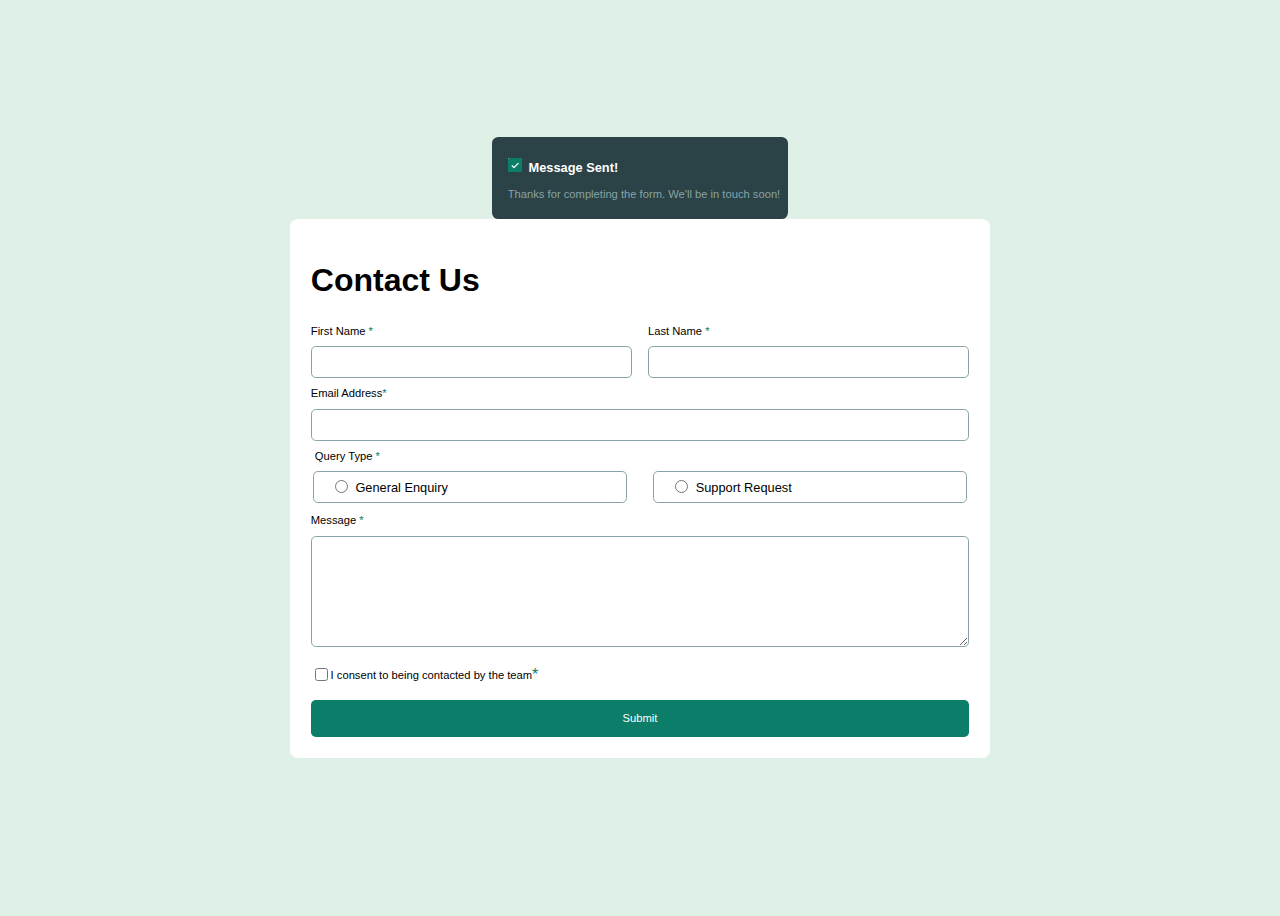
==== index.html @ 757de1ec "Initial Commit" ====
<!DOCTYPE html>
<html lang="en">
  <head>
    <meta charset="UTF-8" />
    <meta name="viewport" content="width=device-width, initial-scale=1.0" />
    <title>Document</title>
    <link rel="stylesheet" href="style.css" />
  </head>
  <body>
    <!-- Submit Message -->
    <div class="msg-sent ">
      <p id="msg-bold">
        <b
          ><span
            ><svg
              xmlns="http://www.w3.org/2000/svg"
              width="18"
              height="18"
              fill="none"
              viewBox="0 0 18 18"
            >
              <path
                fill="#0C7D69"
                d="M16.5 0h-15A1.5 1.5 0 0 0 0 1.5v15A1.5 1.5 0 0 0 1.5 18h15a1.5 1.5 0 0 0 1.5-1.5v-15A1.5 1.5 0 0 0 16.5 0Zm-3.22 7.28-5.25 5.25a.748.748 0 0 1-1.06 0l-2.25-2.25a.75.75 0 1 1 1.06-1.06l1.72 1.72 4.72-4.72a.751.751 0 0 1 1.06 1.06Z"
              /></svg></span
          >Message Sent!</b
        >
      </p>
      <p>Thanks for completing the form. We'll be in touch soon!</p>
    </div>
    <div class="form-container">
      <form action="">
        <h1>Contact Us</h1>

        <main>
          <!-- First Name -->
          <div id="name-cont">
            <div class="name-cont">
              <label for="fname" class="labels"
                >First Name <span class="required">*</span></label
              >
              <input
                type="text"
                name="fname"
                id="fname"
                required
                minlength="3"
              />
              <p class="error-state hide" id="fname-error">This field is required</p>
            </div>

            <!-- Last Name -->
            <div class="name-cont">
              <label for="lname" class="labels"
                >Last Name <span class="required">*</span></label
              >
              <input
                type="text"
                name="lname"
                id="lname"
                required
                minlength="2"
              />
              <p class="error-state hide" id="lname-error">This field is required</p>
            </div>
          </div>
          <!-- Email -->

          <label for="email" class="labels"
            >Email Address<span class="required">*</span></label
          >
          <input type="email" name="email" id="email" required />
          <p class="error-state hide" id="email-error">Please enter a valid email address</p>

          <!-- Query Type -->

          <fieldset id="query">
            <legend class="labels">
              Query Type <span class="required">*</span>
            </legend>
            <div id="radio-btns"><div class="radio-btns">
              <input type="radio" name="query" id="enquiry" required />
              <label for="enquiry" class="radio-labels">General Enquiry</label>
            </div>
            <div class="radio-btns">
              <input type="radio" name="query" id="request" value="" required />
              <label for="request" class="radio-labels">Support Request</label>
            </div>
          </div>
            <p class="error-state hide" id="radio-error">Pls select a query type</p>
          </fieldset>

          <!-- Message -->

          <label for="msg" class="labels"
            >Message <span class="required">*</span>
          </label>
          <textarea name="msg" id="msg" rows="7" required></textarea>
          <p class="error-state hide" id="msg-error">This field is required</p>

          <!-- Consent Checkbox-->
          <div class="checkbox">
            <input type="checkbox" id="consent-msg" required />
            <label for="consent-msg" id="checkbox-label">
              I consent to being contacted by the team
            </label>
            <span class="required">*</span>
          </div>
          <p class="error-state hide" id="consent-error">
            To submit this form please consent to being contacted
          </p>

          <!-- Submit Button -->

          <button type="submit">Submit</button>
        </main>
        
      </form>
    </div>
    <script src="app.js"></script>
  </body>
</html>
---- style.css ----
* {
  box-sizing: border-box;
}

body {
  display: flex;
  flex-direction: column;
  align-items: center;
  font-family: sans-serif;
  justify-content: center;
  background-color: hsl(148, 38%, 91%);
}

.form-container {
  padding: 1.3rem;
  background-color: white;
  border-radius: 0.5rem;
  margin: 1.3rem;
  margin-top: 0;
  max-width: 300px;
  width: 100%;
}

main {
  display: flex;
  justify-content: center;
  flex-direction: column;
  flex-wrap: wrap;
}
.labels {
  display: block;
  font-size: 0.7rem;
  padding-bottom: 0.3rem;
  padding-top: 0.3rem;
  margin-bottom: 0.3rem;
}
.name-cont input {
  width: 100%;
}
.required {
  color: hsl(169, 82%, 27%);
}
input {
  border: 0.5px solid hsl(186, 15%, 59%);
  border-radius: 0.3rem;
  height: 2rem;
  margin-bottom: 4px;
  display: block;
  width: 100%;
}
textarea {
  border: 0.5px solid hsl(186, 15%, 59%);
  border-radius: 0.3rem;
  margin-bottom: 4px;
  width: 100%;
}
input[type="radio"] {
  height: 0.8rem;
  width: 0.8rem;
}
fieldset {
  border: none;
  padding: 0;
}
.radio-btns {
  margin-bottom: 0.4rem;
  height: 2rem;
  border: 0.5px solid hsl(186, 15%, 59%);
  padding: 2px;
  border-radius: 0.3rem;
  font-size: 0.8rem;
  display: flex;
  align-items: center;
  padding-left: 1rem;
}
.radio-labels {
  padding-left: 0.3rem;
  cursor: pointer;
}
input[type="checkbox"] {
  height: 0.8rem;
  width: 0.8rem;
}
.checkbox {
  display: flex;
  align-items: center;
  margin-top: 0.9rem;
  margin-bottom: 0.4rem;
}
#checkbox-label {
  font-size: 0.7rem;
  cursor: pointer;
}
button {
  background-color: hsl(169, 82%, 27%);
  border: none;
  padding: 0.8rem;
  border-radius: 0.3rem;
  margin-top: 0.5rem;
  color: white;
  font-size: 0.7rem;
}

input:hover,
textarea:hover,
button:hover {
  cursor: pointer;
}

.error-state {
  padding: 0;
  margin: 0;
  margin-bottom: 0.7rem;
  font-size: 0.7rem;
  color: hsl(0, 66%, 54%);
}
.msg-sent {
  background-color: hsl(187, 24%, 22%);
  color: hsl(186, 15%, 59%);
  padding: 0.5rem;
  padding-left: 1rem;
  border-radius: 0.4rem;
  font-size: 0.7rem;
  max-width: fit-content;
  width: 50%;
}
#msg-bold {
  font-size: 0.8rem;
  color: white;
}
.hide {
  display: none;
}
svg {
  margin-right: 0.4rem;
  height: 0.9rem;
  width: 0.9rem;
  background-color: white;
  color: white;
  border: none;
}
@media (min-width: 992px) {
  body {
    height: 100vh;
  }
  .form-container {
    max-width: 700px;
    width: 70%;
  }

  #name-cont {
    display: flex;
    gap: 1rem;
  }
  .name-cont {
    width: 100%;
  }

  #radio-btns {
    display: flex;
    justify-content: space-between;
  }
  .radio-btns {
    width: 48%;
  }
  .msg-sent {
    width: 30%;
  }
}

.invalid {
  border: 2px solid red;
}
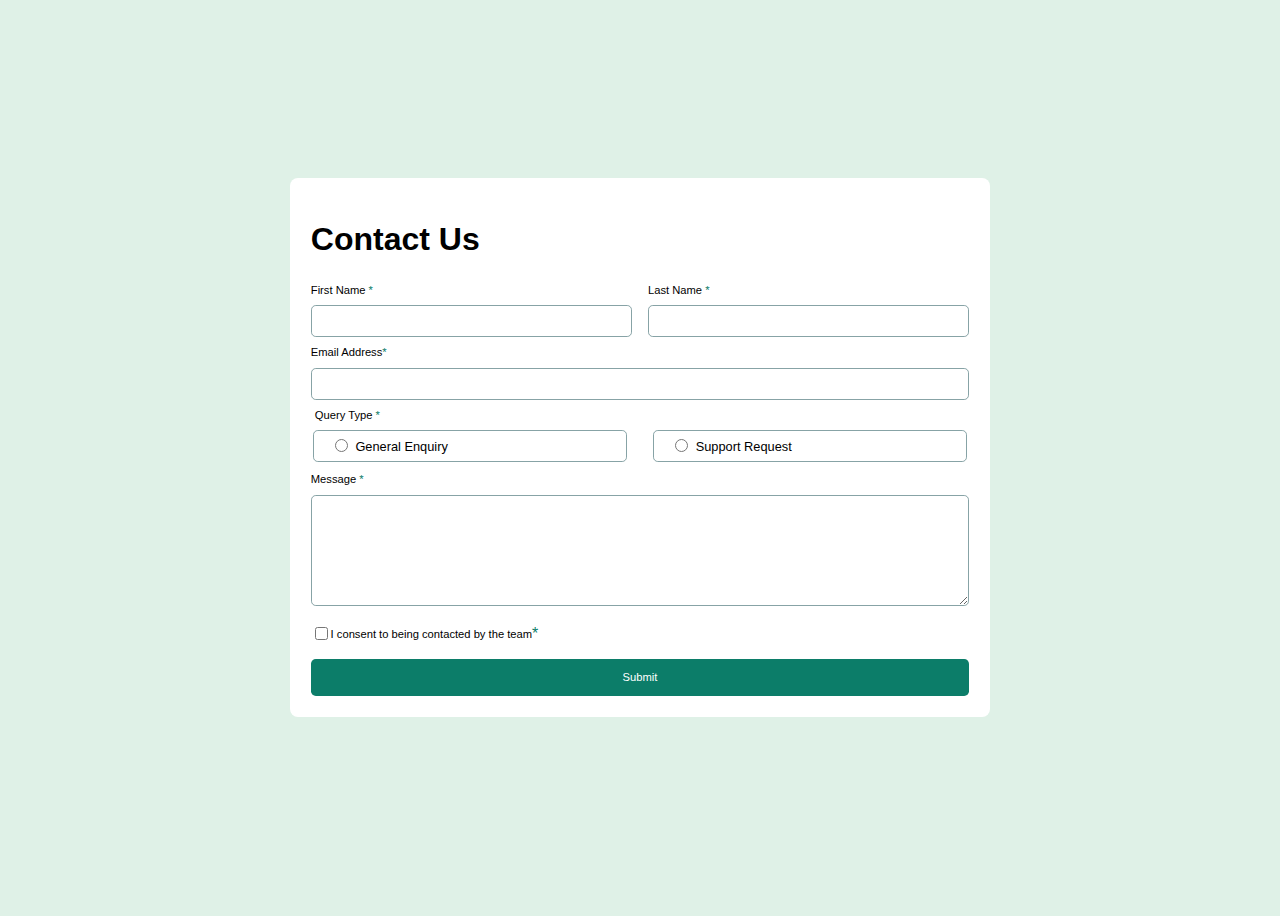
==== commit 6093e356: "new changes" ====
--- a/index.html
+++ b/index.html
@@ -5,10 +5,11 @@
     <meta name="viewport" content="width=device-width, initial-scale=1.0" />
     <title>Document</title>
     <link rel="stylesheet" href="style.css" />
+    
   </head>
   <body>
     <!-- Submit Message -->
-    <div class="msg-sent ">
+    <div class="msg-sent hide">
       <p id="msg-bold">
         <b
           ><span
@@ -46,7 +47,9 @@
                 required
                 minlength="3"
               />
-              <p class="error-state hide" id="fname-error">This field is required</p>
+              <p class="error-state hide" id="fname-error">
+                This field is required
+              </p>
             </div>
 
             <!-- Last Name -->
@@ -61,7 +64,9 @@
                 required
                 minlength="2"
               />
-              <p class="error-state hide" id="lname-error">This field is required</p>
+              <p class="error-state hide" id="lname-error">
+                This field is required
+              </p>
             </div>
           </div>
           <!-- Email -->
@@ -70,7 +75,9 @@
             >Email Address<span class="required">*</span></label
           >
           <input type="email" name="email" id="email" required />
-          <p class="error-state hide" id="email-error">Please enter a valid email address</p>
+          <p class="error-state hide" id="email-error">
+            Please enter a valid email address
+          </p>
 
           <!-- Query Type -->
 
@@ -78,16 +85,29 @@
             <legend class="labels">
               Query Type <span class="required">*</span>
             </legend>
-            <div id="radio-btns"><div class="radio-btns">
-              <input type="radio" name="query" id="enquiry" required />
-              <label for="enquiry" class="radio-labels">General Enquiry</label>
+            <div id="radio-btns">
+              <div class="radio-btns">
+                <input type="radio" name="query" id="enquiry" required />
+                <label for="enquiry" class="radio-labels"
+                  >General Enquiry</label
+                >
+              </div>
+              <div class="radio-btns">
+                <input
+                  type="radio"
+                  name="query"
+                  id="request"
+                  value=""
+                  required
+                />
+                <label for="request" class="radio-labels"
+                  >Support Request</label
+                >
+              </div>
             </div>
-            <div class="radio-btns">
-              <input type="radio" name="query" id="request" value="" required />
-              <label for="request" class="radio-labels">Support Request</label>
-            </div>
-          </div>
-            <p class="error-state hide" id="radio-error">Pls select a query type</p>
+            <p class="error-state hide" id="radio-error">
+              Pls select a query type
+            </p>
           </fieldset>
 
           <!-- Message -->
@@ -114,7 +134,6 @@
 
           <button type="submit">Submit</button>
         </main>
-        
       </form>
     </div>
     <script src="app.js"></script>
--- a/style.css
+++ b/style.css
@@ -1,12 +1,25 @@
 * {
   box-sizing: border-box;
+}
+@font-face {
+  font-family: "Karla";
+  src: url("assets/fonts/Karla-VariableFont_wght.ttf") format("truetype");
+  font-weight: 100 900; /* Define the weight range for variable font */
+  font-style: normal;
+}
+
+@font-face {
+  font-family: "Karla";
+  src: url("assets/fonts/Karla-Italic-VariableFont_wght.ttf") format("truetype");
+  font-weight: 100 900; /* Define the weight range for italic variable font */
+  font-style: italic;
 }
 
 body {
   display: flex;
   flex-direction: column;
   align-items: center;
-  font-family: sans-serif;
+  font-family: "Karla", sans-serif;
   justify-content: center;
   background-color: hsl(148, 38%, 91%);
 }
